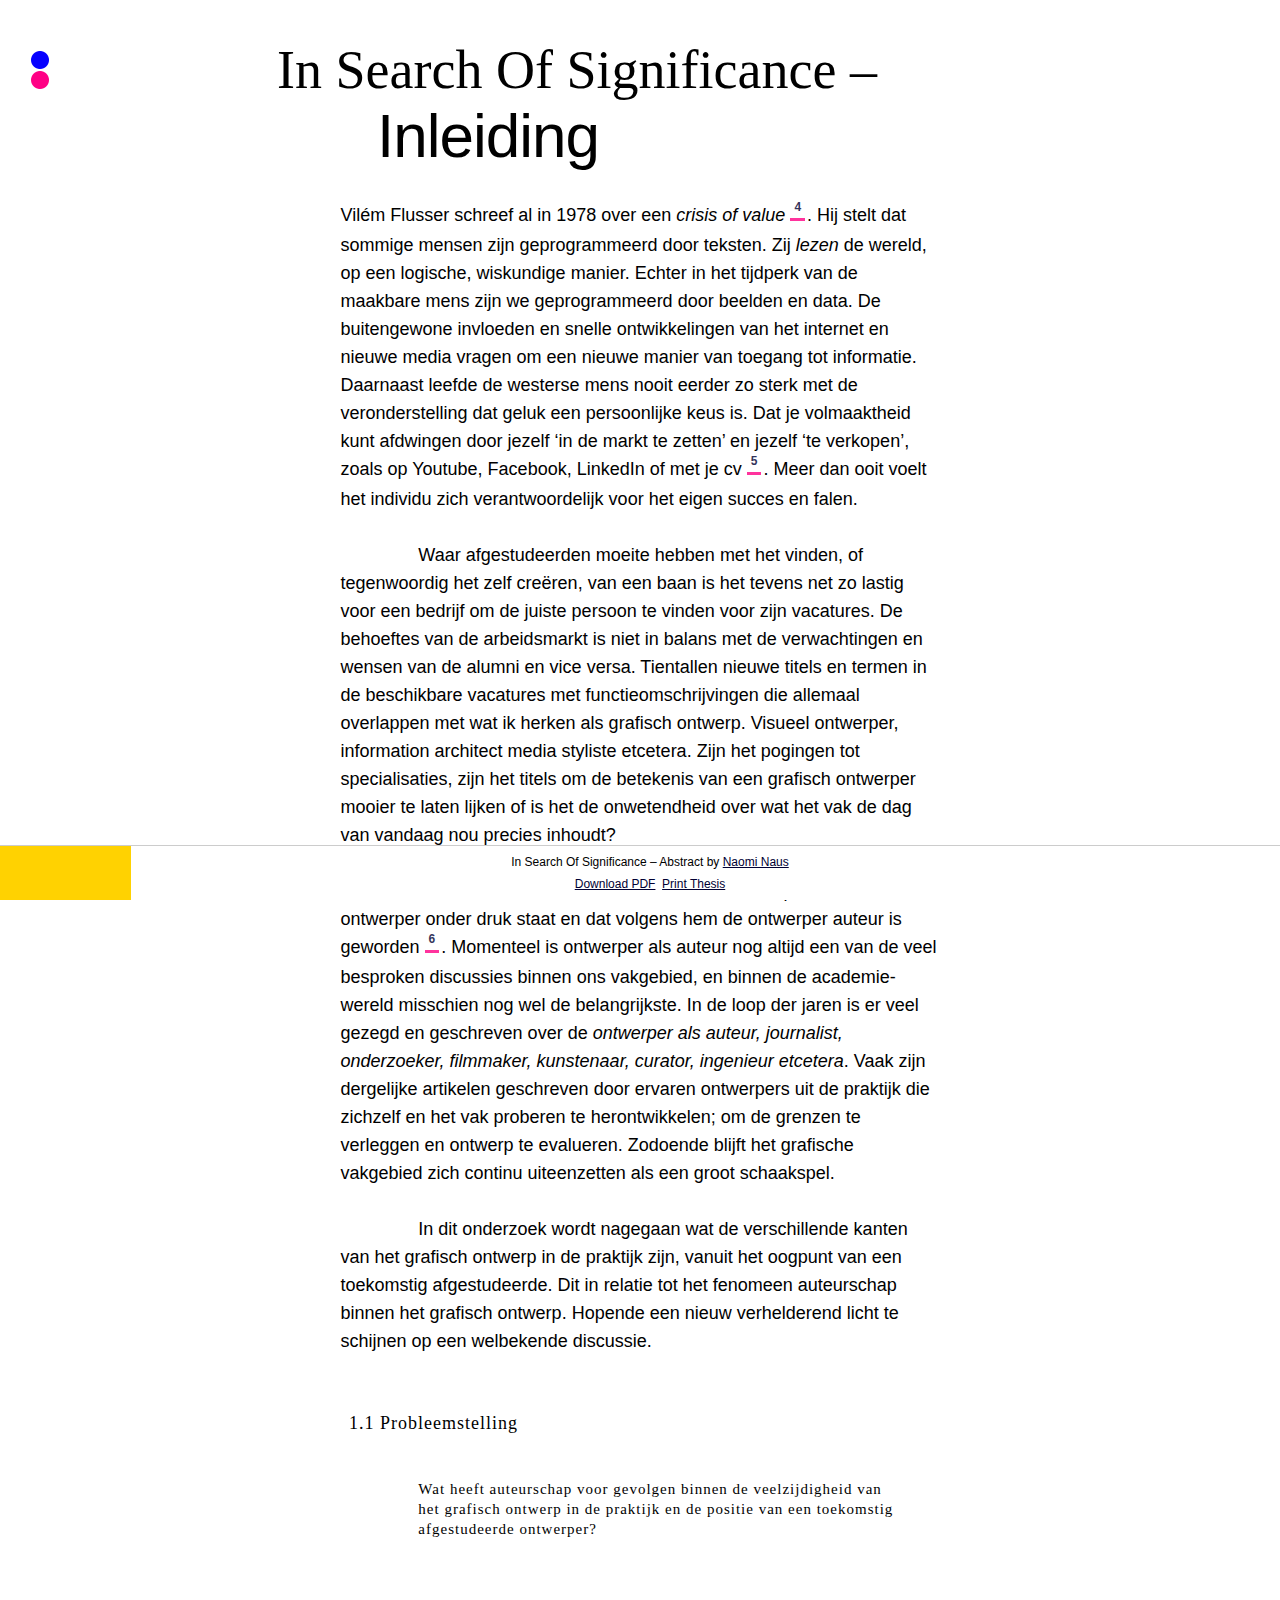
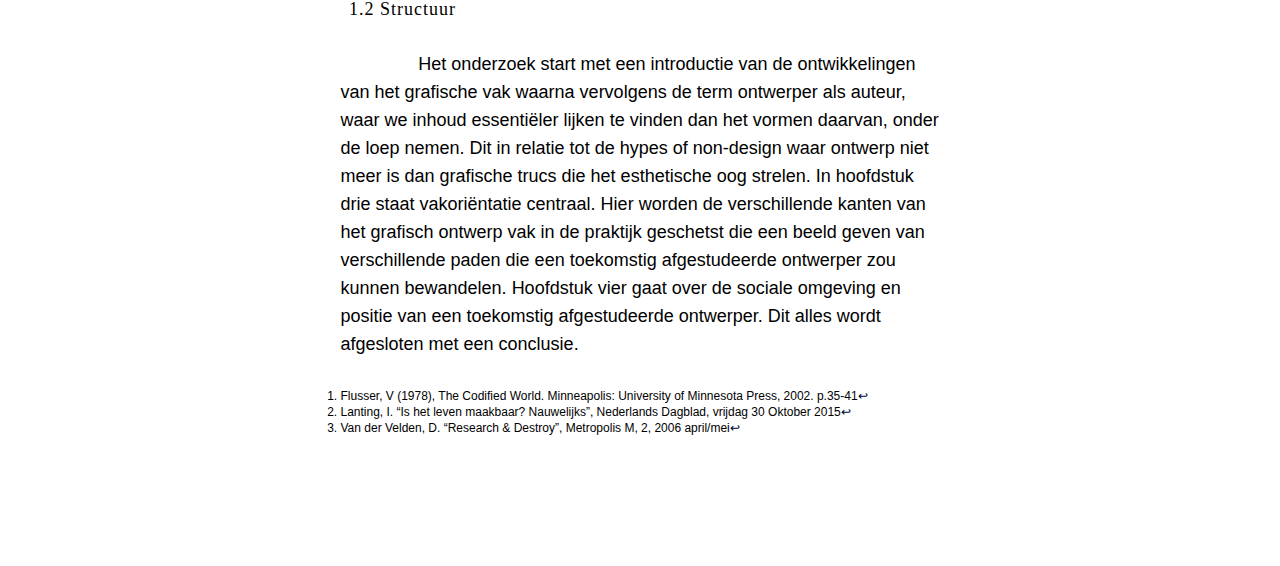
==== Inleiding.html @ 18a2b6de "Update 6" ====
<!DOCTYPE html>
<html>
<head>
  <meta charset="utf-8" /><!-- You need this so the browser can understand ‘typographic quotes’ and accented characters éëê etc.-->
  <meta name="viewport" content="width=device-width,initial-scale=1.0"><!-- Stops mobile browsers from ‘zooming out’: this allows you to create specific layout for mobile -->

  <title>In Search Of Significance | Thesis by Naomi Naus</title>
  <!-- A short description of the page: -->
  <meta name="description" content="As Michael Rock states in “Fuck Content” we seem to accept the fact that developing content is more essential than shaping it, that good content is the measure of good design. Instead we should focus on mastering the devices of the telling, so that meaning of our work is not necessarily in the story but in the storytelling. This only creates a more extensive rift between the commercial and artistic design world." />
  <!-- This is the title used by Facebook/Twitter: they recommend to leave out the site name -->
  <meta property="og:title" content="Thesis by Naomi Naus">
  <meta property="og:type" content="website">
  <meta property="og:url" content="https://kabk.github.io/govt-theses-16-naomi-naus-/#">
   <!-- This is the the preview image used by Facebook/Twitter.
             Facebook currently prefers a 1200x630 image
             Import: this has to be an absolute url including the domain name -->
  <meta property="og:image" content="http://kabk.github.io/govt-theses-16-naomi-naus-/images/thesisicon.png">
  <meta property="og:description" content="This is the online thesis of Naomi Naus. Part of the graduation of 2016 at the Royal Acadamy of Art in The Hague.">

  <link rel="icon" href="https://kabk.github.io/govt-theses-16-naomi-naus-/images/favicon.png">
  <link rel="stylesheet" href="main.css" />  
  <script src="app.min.js"></script>

 <!-- This metadata encodes the author of the page. It is currently not used by Facebook, Twitter, but the script generating our index does use it. -->
  <meta property="dc:creator" content="Naus, Naomi"/>
 <!-- When you first published the page, and when it was last modified -->
<meta property="dc:created" content="2016-01-06T00:00:00Z" />
 <meta property="dc:modified" content="2016-01-06T20:11:00Z" />
</head>
<body id="main-content">

<div class="menu">
  <input type="checkbox" class="nav-check" id="nav-check">
    <label class="nav-label" for="nav-check">
      <img class= "nav-open" src="https://kabk.github.io/govt-theses-16-naomi-naus-/images/hamburger.png" alt="Open Navigation">
      <img class= "nav-close" src="https://kabk.github.io/govt-theses-16-naomi-naus-/images/hamburger_close.png" alti="Closed Navigation"></label>
      <ul class="nav">
        <a href="#menu0" >Abstract</a><br><br>
        <a href="#menu1" >Inleiding</a><br><br>
        <a href="#menu2" >Vak Ontwikkeling</a><br><br>
        <a href="#menu3" name="m3">- Ontwerper als auteur</a><br><br>
        <a href="#menu4" name="m4">- Content over form</a><br><br><br>
        <a href="#menu2" >Vak Orientatie</a><br><br>
        <a href="#menu3" name="m3">- Ontwerper als auteur</a><br><br>
        <a href="#menu4" name="m4">- Content over form</a><br><br><br>
      </ul>
  </input>
</div>

<div id="load"></div>

 <div class="article-wrapper"> 

    <section class="article-heading">
      <h1 class="article-author">In Search Of Significance –</h1>
      <h2 class="article-title">Inleiding</h2>
    </section>


<section class="article-body" role="main">

<p>Vilém Flusser schreef al in 1978 over een <i>crisis of value</i><sup id="fnref1:4"><a href="#fn:1" class="footnote-ref">4</a></sup>. Hij stelt dat sommige mensen zijn geprogrammeerd door teksten. Zij <i>lezen</i> de wereld, op een logische, wiskundige manier. Echter in het tijdperk van de maakbare mens zijn we geprogrammeerd door beelden en data. De buitengewone invloeden en snelle ontwikkelingen van het internet en nieuwe media vragen om een nieuwe manier van toegang tot informatie. Daarnaast leefde de westerse mens nooit eerder zo sterk met de veronderstelling dat geluk een persoonlijke keus is. Dat je volmaaktheid kunt afdwingen door jezelf ‘in de markt te zetten’ en jezelf ‘te verkopen’, zoals op Youtube, Facebook, LinkedIn of met je cv<sup id="fnref1:5"><a href="#fn:1" class="footnote-ref">5</a></sup>. Meer dan ooit voelt het individu zich verantwoordelijk voor het eigen succes en falen.
</p>
<br>
<p>Waar afgestudeerden moeite hebben met het vinden, of tegenwoordig het zelf creëren, van een baan is het tevens net zo lastig voor een bedrijf om de juiste persoon te vinden voor zijn vacatures. De behoeftes van de arbeidsmarkt is niet in balans met de verwachtingen en wensen van de alumni en vice versa. Tientallen nieuwe titels en termen in de beschikbare vacatures met functieomschrijvingen die allemaal overlappen met wat ik herken als grafisch ontwerp. Visueel ontwerper, information architect media styliste etcetera. Zijn het pogingen tot specialisaties, zijn het titels om de betekenis van een grafisch ontwerper mooier te laten lijken of is het de onwetendheid over wat het vak de dag van vandaag nou precies inhoudt?
</p>
<br>
<p>In 2006 schreef Daniël van der Velden dat de positie van de ontwerper onder druk staat en dat volgens hem de ontwerper auteur is geworden<sup id="fnref1:6"><a href="#fn:2" class="footnote-ref">6</a></sup>. Momenteel is ontwerper als auteur nog altijd een van de veel besproken discussies binnen ons vakgebied, en binnen de academie-wereld misschien nog wel de belangrijkste. In de loop der jaren is er veel gezegd en geschreven over de <i>ontwerper als auteur, journalist, onderzoeker, filmmaker, kunstenaar, curator, ingenieur etcetera</i>. Vaak zijn dergelijke artikelen geschreven door ervaren ontwerpers uit de praktijk die zichzelf en het vak proberen te herontwikkelen; om de grenzen te verleggen en ontwerp te evalueren. Zodoende blijft het grafische vakgebied zich continu uiteenzetten als een groot schaakspel.
</p>
<br>
<p> In dit onderzoek wordt nagegaan wat de verschillende kanten van het grafisch ontwerp in de praktijk zijn, vanuit het oogpunt van een toekomstig afgestudeerde. Dit in relatie tot het fenomeen auteurschap binnen het grafisch ontwerp. Hopende een nieuw verhelderend licht te schijnen op een welbekende discussie. 
</p>
<br>
<section class="article-subtitle">1.1 Probleemstelling
</ul></section>
<blockquote>
<p>Wat heeft auteurschap voor gevolgen binnen de veelzijdigheid van het grafisch ontwerp in de praktijk en de positie van een toekomstig afgestudeerde ontwerper?</p>
</blockquote>

<section class="article-subtitle">1.2 Structuur
</ul></section>
<p> Het onderzoek start met een introductie van de ontwikkelingen van het grafische vak waarna vervolgens de term ontwerper als auteur, waar we inhoud essentiëler lijken te vinden dan het vormen daarvan, onder de loep nemen. Dit in relatie tot de hypes of non-design waar ontwerp niet meer is dan grafische trucs die het esthetische oog strelen. In hoofdstuk drie staat vakoriëntatie centraal. Hier worden de verschillende kanten van het grafisch ontwerp vak in de praktijk geschetst die een beeld geven van verschillende paden die een toekomstig afgestudeerde ontwerper zou kunnen bewandelen. Hoofdstuk vier gaat over de sociale omgeving en positie van een toekomstig afgestudeerde ontwerper. Dit alles wordt afgesloten met een conclusie.
</p>

<div class="footnotes">
<hr />
<ol>
<li id="fn:4">
<p>Flusser, V (1978), The Codified World. Minneapolis: University of Minnesota Press, 2002. p.35-41<a href="#fnref1:4" rev="footnote" class="footnote-backref">&#8617;</a></p>
</li>
<li id="fn:5">
<p>Lanting, I. “Is het leven maakbaar? Nauwelijks”, Nederlands Dagblad, vrijdag 30 Oktober 2015<a href="#fnref1:5" rev="footnote" class="footnote-backref">&#8617;</a></p>
</li>
<li id="fn:6">
<p> Van der Velden, D. “Research &amp; Destroy”, Metropolis M, 2, 2006 april/mei<a href="#fnref1:6" rev="footnote" class="footnote-backref">&#8617;</a></p>
</li>

</li>
</ol>
</div>      
    </section>
    </div>

    
  </section>
    <div class="article-summary">
    <progress value="128" max="7656"></progress>
      <div class="reading">In Search Of Significance – Abstract by <a href="http://www.naominaus.nl/">Naomi Naus</a></div> 
      <div class="article-share"><a href="">Download PDF</a>&nbsp;&nbsp;<a href="">Print Thesis</a></p></div>
    </div>
  </div>

  <div class="article-footnote-side">
  </div>


<script type="text/javascript">
  $(function() {
    FastClick.attach(document.body);
  });
  $(window).load(function(){
    $('#load').hide();
    $('.article-wrapper').addClass('wrapper-loaded');
    $('.index-wrapper').addClass('index-wrappper-loaded');
        $('.toggle').click(function(){
        $('.menu').toggleClass('menu-loaded');
        $('.toggle').toggleClass('toggle-loaded');

        if ($('.toggle').hasClass('toggle-loaded')) {
          $(this).html('<img src="../../assets/images/x.svg">');
        } else {
          $(this).html('<img src="../../assets/images/toggle.svg">');
        }


    });

    $('.footnote-ref').mouseenter(function(){

      var $footnoteNumber = $(this).html();
      var $footnote = $('#fn\\:'+ $footnoteNumber).html();

      if ($footnote.length > 800) {

        $footnote = $footnote.substring(0,800);
        $footnote = $footnote.substr(0, Math.min($footnote.length, $footnote.lastIndexOf(" "))) + ' <a href="#fn:' + $footnoteNumber + '">[...]</a>'; 

      }

      $('.article-footnote-side').html('<div class="footnote-number">'+ $footnoteNumber + '</div>' + $footnote).fadeIn('slow');
      $('.article-footnote-side').css('opacity', 1);
    });

    $(document.links).filter(function() {
    return this.hostname != window.location.hostname;
    }).attr('target', '_blank');

  });

  var didScroll;
  $(window).scroll(function(){
    $('.article-footnote-side').css('opacity', 0);
    didScroll = true;
    var scroll = $(window).scrollTop();

    if (scroll > 100) {
        $(".article-summary").addClass("article-loaded");

    }
    if (scroll < 100) {
        $(".article-summary").removeClass("article-loaded");

    }
  });

$(document).on('ready', function() {  
  var winHeight = $(window).height(), 
      docHeight = $(document).height(),
      progressBar = $('progress'),
      max, value;

  /* Set the max scrollable area */
  max = docHeight - winHeight;
  progressBar.attr('max', max);

  $(document).on('scroll', function(){
     value = $(window).scrollTop();
     progressBar.attr('value', value);
  });
});

  


</script>
</body>
</html>
---- main.css ----
html, body, div, span, applet, object, iframe, h1, h2, h3, h4, h5, h6, p, blockquote, pre, a, abbr, acronym, address, big, cite, code, del, dfn, em, img, ins, kbd, q, s, samp, small, strike, strong, sub, sup, tt, var, dl, dt, dd, ol, ul, li, fieldset, form, label, legend, table, caption, tbody, tfoot, thead, tr, th, td {
    margin: 0;
    padding: 0;
    border: 0;
    outline: 0;
    font-weight: inherit;
    font-style: inherit;
    font-family: inherit;
    font-size: 100%;
    vertical-align: baseline;
}
body {
    -webkit-box-sizing: border-box;
    -moz-box-sizing: border-box;
    box-sizing: border-box;
    font-family: 'Maria Pro',Helvetica,Arial,sans-serif;
    -webkit-transition: opacity 0.2s;
    -moz-transition: opacity 0.2s;
    -o-transition: opacity 0.2s;
    -ms-transition: opacity 0.2s;
    transition: opacity 0.2s;
    background: #f6f6f6;
    color: #003;
    display: -webkit-box;
    display: -moz-box;
    display: -webkit-flex;
    display: -ms-flexbox;
    display: box;
    display: flex;
    min-height: 100vh;
    -webkit-box-orient: vertical;
    -moz-box-orient: vertical;
    -o-box-orient: vertical;
    -webkit-flex-direction: column;
    -ms-flex-direction: column;
    flex-direction: column;
    -webkit-box-sizing: border-box;
    -moz-box-sizing: border-box;
    box-sizing: border-box;
    margin: 0;
    -webkit-transition: background 0.2s ease;
    -moz-transition: background 0.2s ease;
    -o-transition: background 0.2s ease;
    -ms-transition: background 0.2s ease;
    transition: background 0.2s ease;
}

body {
    line-height: 1;
    color: #000;
    background: #fff;
}

html a {
    color: #003;
    text-decoration: none;
}

.article-summary a {
    text-decoration: underline;
}

article, aside, footer, header, hgroup, main, nav, section {
    display: block;
}

ol{
    list-style: none;

}

ul {
  list-style: none;
  padding-left: 20px;
  text-indent: 1%;
  font: 14px "Times New Roman",serif, bold;
  text-transform: uppercase; 
}


progress {
    width: 100%;
    height: 100%;
    position: absolute;
    top: 0;
    left: 0%;
    z-index: -20;
    -webkit-appearance: none;
    -moz-appearance: none;
    appearance: none;
    border: none;
    background-color: transparent;
    color: #ffd201;
}

progress::-webkit-progress-bar{background-color:transparent}
progress::-webkit-progress-value{background-color:#ffd201}
progress::-moz-progress-bar{background-color:transparent}
}



.article-mast a {
    text-decoration: none;
}

.article-wrapper.wrapper-loaded {
    opacity: 1 !important;
    -ms-filter: none;
    filter: none;
}

.article-wrapper {
    display: block;
    left: 50%;
    width: 90%;
    -webkit-box-flex: 1;
    -moz-box-flex: 1;
    -o-box-flex: 1;
    box-flex: 1;
    -webkit-flex: 1;
    -ms-flex: 1;
    flex: 1;
    margin: 0 auto;
    font-size: 18px;
    padding: 30px;
    opacity: 0;
    -ms-filter: "progid:DXImageTransform.Microsoft.Alpha(Opacity=0)";
    filter: alpha(opacity=0);
    -webkit-transition: 0.5s ease;
    -moz-transition: 0.5s ease;
    -o-transition: 0.5s ease;
    -ms-transition: 0.5s ease;
    transition: 0.5s ease;
    line-height: 25px;
}

.article-heading {
    position: relative;
    left: 3.5%;
    width: 70%;
    max-width: 1200px;
    padding: 10px;
    margin: 0 auto 20px auto;
}

.article-body {
    width: 52%;
    position: relative;
    font: 18px Helvetica,Arial,sans-serif;
    -webkit-font-smoothing: antialiased;
    line-height: 28px;
    margin: 0 auto 100px auto;
    text-indent: 13%;
}

.article-body sup {
    font-size: 12px;
    vertical-align: baseline;
    display: inline;
    position: relative;
    top: -.8em;
    margin-right: 2px;
    padding: 4px;
    opacity: .8;
    -ms-filter: "progid:DXImageTransform.Microsoft.Alpha(Opacity=80)";
    filter: alpha(opacity=80);
    -webkit-box-sizing: border-box;
    -moz-box-sizing: border-box;
    box-sizing: border-box;
    width: 20px;
    height: 5px;
    margin-left: 5px;
    font-weight: bold;
    border-bottom: 3px solid #ff0185;
}

.article-body p:first-of-type {
    text-indent: 0 !important;
}

.article-body blockquote {
    margin-left: 13%;
    margin-bottom: 30px;
    font: 15px "Times New Roman",serif;
    letter-spacing: 1px;
    line-height: 20px;
}

.article-author {
    font: 54px "Times New Roman",serif;
    margin: 0;
    line-height: 60px;
    text-indent: 0%;
    position: relative;
}

.article-title {
    display: inline-block;
    padding: 0;
    letter-spacing: -1px;
    text-indent: 45%;
    font: 62px Helvetica,Arial,sans-serif;
}

.article-subtitle {
    font: 18px "Times New Roman",serif;
    padding: 30px;
    letter-spacing: 1px;
    text-align: left;
    text-indent: -4%;
}

.article-body ol {
    list-style-type: decimal;
}

.article-body blockquote {
    margin-left: 13%;
    margin-bottom: 30px;
    font: 15px "Times New Roman",serif;
    letter-spacing: 1px;
    line-height: 20px;
}

.article-footnote-side .footnote-number {
    padding-left: 13%;
}

.article-footnote-side {
    position: fixed;
    width: 15%;
    top: 50%;
    -webkit-transform: translateY(-70%);
    -moz-transform: translateY(-70%);
    -o-transform: translateY(-70%);
    -ms-transform: translateY(-70%);
    transform: translateY(-70%);
    right: 8%;
    font: small Helvetica,Arial,sans-serif;
    opacity: 1;
    -ms-filter: none;
    filter: none;
    -webkit-transition: 0.2s ease;
    -moz-transition: 0.2s ease;
    -o-transition: 0.2s ease;
    -ms-transition: 0.2s ease;
    transition: 0.2s ease;
    line-height: 16px;
    -o-text-overflow: ellipsis;
    text-overflow: ellipsis;
    -webkit-hyphens: auto;
    -moz-hyphens: auto;
    -ms-hyphens: auto;
    hyphens: auto;
}

.footnotes {
    margin-top: 30px;
    line-height: 16px;
    text-decoration: none;
}

.footnotes ol {
    list-style-type: decimal;
    display: inline;
    font-size: 12px;
    vertical-align: top;
    margin: 0;
    padding: 0;
}

.footnotes hr {
    display: none;
}

a.footnote-ref {
}

.article-summary.article-loaded {
    -webkit-transform: translate3d(0,0,0);
    -moz-transform: translate3d(0,0,0);
    -o-transform: translate3d(0,0,0);
    -ms-transform: translate3d(0,0,0);
    transform: translate3d(0,0,0);
}
.article-summary {
    position: fixed;
    text-align: center;
    padding: 10px;
    width: 100%;
    font-size: 12px;
    opacity: 1;
    -ms-filter: none;
    filter: none;
    border-top: 1px solid #ccc;
    bottom: 0;
    background: #ffffff;
    z-index: 60;
}


.reading {
    margin-bottom: 10px;
}

.menu {
    font-family: 'Helvetica', sans-serif;
    position: fixed;
    top: 50px;
    left: 15px;
    text-align: left;
    width: 180px;
    font-size: 10px;
    line-height: 10pt;
    letter-spacing: 0.04em;
    padding-left: 15px;
}

.menu a:hover { 
    color: #0600ff;}

.menu a:active {
    color: #ff0185;
}

.nav{
    font-family: 'Helvetica', sans-serif;
    text-align: left;
    font-size: 10px;
    line-height: 10pt;
    letter-spacing: 0.04em;
    padding-left: 15px;
    display: none;
}

.nav-check{
    position: absolute;
    top: -10em;
}

.nav-check:checked ~ .nav {
    display: block;
}

.nav-label {
    cursor: pointer;
    width: 20px;
    display: inline-block;
}

.nav-open,
.nav-close {
    display: block;
    width: 100%;
}

.nav-close {
    display: block;
}

.nav-check:checked ~ .nav-label .nav-close {
    display: block;
}

.nav-check:checked ~ .nav-label .nav-open {
    display: none;
}



@media print {

    nav {
        display:;
    }

}

blockquote {
    display: block;
    -webkit-margin-before: 1em;
    -webkit-margin-after: 1em;
    -webkit-margin-start: 40px;
    -webkit-margin-end: 40px;
}
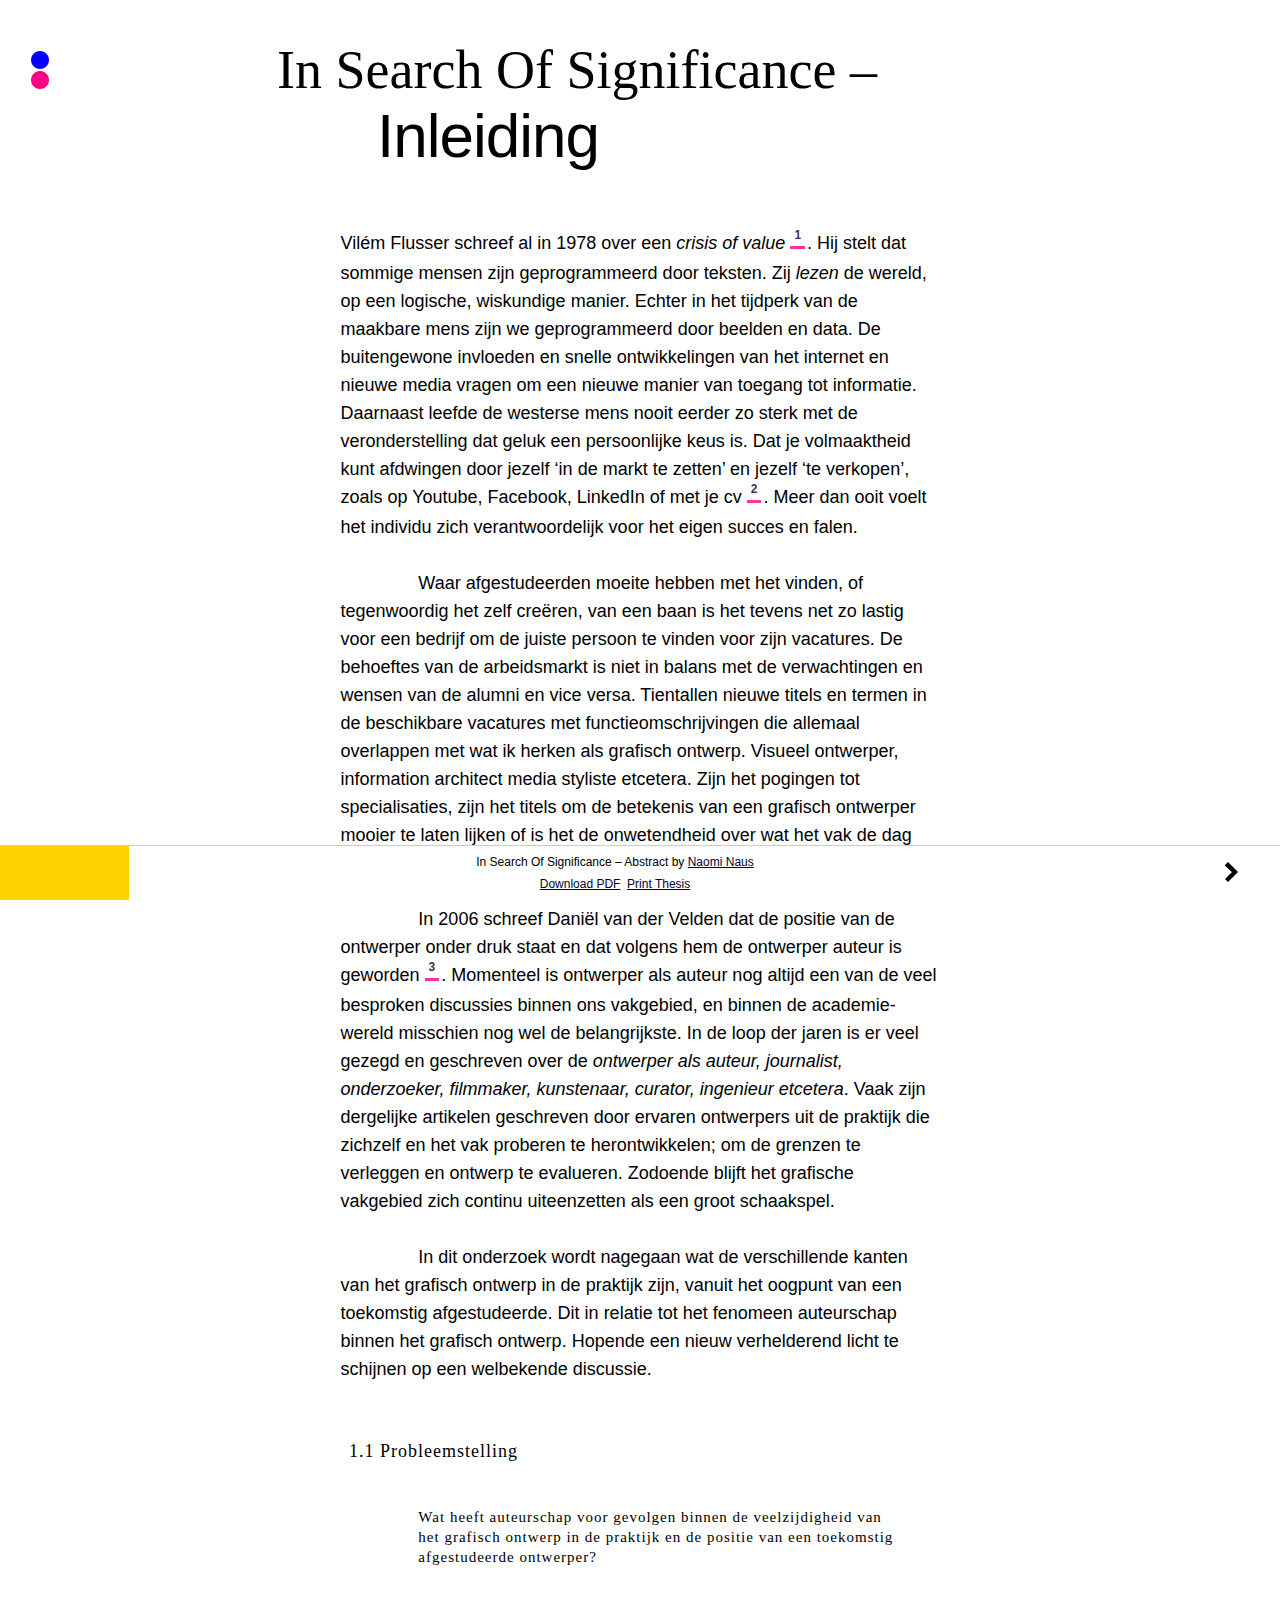
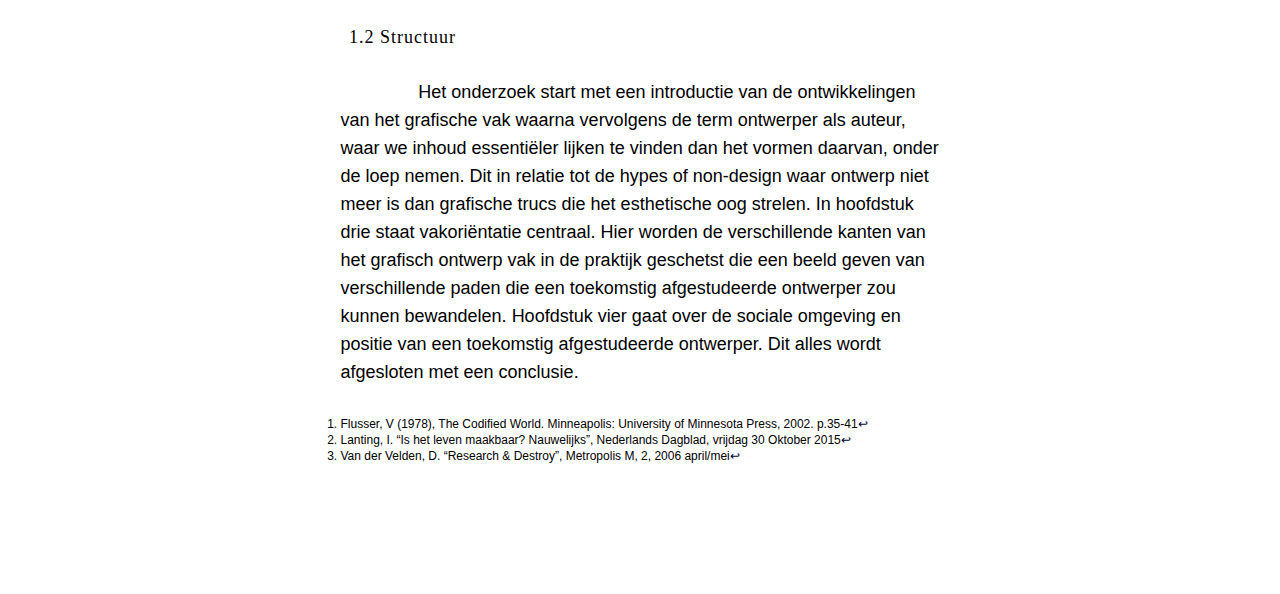
==== commit 663c527c: "Update zoveel" ====
--- a/Inleiding.html
+++ b/Inleiding.html
@@ -37,14 +37,17 @@
       <img class= "nav-open" src="https://kabk.github.io/govt-theses-16-naomi-naus-/images/hamburger.png" alt="Open Navigation">
       <img class= "nav-close" src="https://kabk.github.io/govt-theses-16-naomi-naus-/images/hamburger_close.png" alti="Closed Navigation"></label>
       <ul class="nav">
-        <a href="#menu0" >Abstract</a><br><br>
-        <a href="#menu1" >Inleiding</a><br><br>
-        <a href="#menu2" >Vak Ontwikkeling</a><br><br>
+        <a href="https://kabk.github.io/govt-theses-16-naomi-naus-/" >Abstract</a><br><br>
+        <a href="#https://kabk.github.io/govt-theses-16-naomi-naus-/Inleiding" >Inleiding</a><br><br>
+        <a href="https://kabk.github.io/govt-theses-16-naomi-naus-/vak-ontwikkeling.html" >Vak Ontwikkeling</a><br><br>
         <a href="#menu3" name="m3">- Ontwerper als auteur</a><br><br>
-        <a href="#menu4" name="m4">- Content over form</a><br><br><br>
-        <a href="#menu2" >Vak Orientatie</a><br><br>
+        <a href="#menu4" name="m4">- Content over form</a><br><br>
+        <a href="#" >Vak Orientatie</a><br><br>
         <a href="#menu3" name="m3">- Ontwerper als auteur</a><br><br>
-        <a href="#menu4" name="m4">- Content over form</a><br><br><br>
+        <a href="#menu4" name="m4">- Content over form</a><br><br>
+        <a href="#" >Positie</a><br><br>
+        <a href="#2" >Conclusie</a><br><br>
+        <a href="#" >Bronvermelding</a><br><br>
       </ul>
   </input>
 </div>
@@ -60,14 +63,14 @@
 
 
 <section class="article-body" role="main">
-
-<p>Vilém Flusser schreef al in 1978 over een <i>crisis of value</i><sup id="fnref1:4"><a href="#fn:1" class="footnote-ref">4</a></sup>. Hij stelt dat sommige mensen zijn geprogrammeerd door teksten. Zij <i>lezen</i> de wereld, op een logische, wiskundige manier. Echter in het tijdperk van de maakbare mens zijn we geprogrammeerd door beelden en data. De buitengewone invloeden en snelle ontwikkelingen van het internet en nieuwe media vragen om een nieuwe manier van toegang tot informatie. Daarnaast leefde de westerse mens nooit eerder zo sterk met de veronderstelling dat geluk een persoonlijke keus is. Dat je volmaaktheid kunt afdwingen door jezelf ‘in de markt te zetten’ en jezelf ‘te verkopen’, zoals op Youtube, Facebook, LinkedIn of met je cv<sup id="fnref1:5"><a href="#fn:1" class="footnote-ref">5</a></sup>. Meer dan ooit voelt het individu zich verantwoordelijk voor het eigen succes en falen.
+<br>
+<p>Vilém Flusser schreef al in 1978 over een <i>crisis of value</i><sup id="fnref1:1"><a href="#fn:1" class="footnote-ref">1</a></sup>. Hij stelt dat sommige mensen zijn geprogrammeerd door teksten. Zij <i>lezen</i> de wereld, op een logische, wiskundige manier. Echter in het tijdperk van de maakbare mens zijn we geprogrammeerd door beelden en data. De buitengewone invloeden en snelle ontwikkelingen van het internet en nieuwe media vragen om een nieuwe manier van toegang tot informatie. Daarnaast leefde de westerse mens nooit eerder zo sterk met de veronderstelling dat geluk een persoonlijke keus is. Dat je volmaaktheid kunt afdwingen door jezelf ‘in de markt te zetten’ en jezelf ‘te verkopen’, zoals op Youtube, Facebook, LinkedIn of met je cv<sup id="fnref1:2"><a href="#fn:2" class="footnote-ref">2</a></sup>. Meer dan ooit voelt het individu zich verantwoordelijk voor het eigen succes en falen.
 </p>
 <br>
 <p>Waar afgestudeerden moeite hebben met het vinden, of tegenwoordig het zelf creëren, van een baan is het tevens net zo lastig voor een bedrijf om de juiste persoon te vinden voor zijn vacatures. De behoeftes van de arbeidsmarkt is niet in balans met de verwachtingen en wensen van de alumni en vice versa. Tientallen nieuwe titels en termen in de beschikbare vacatures met functieomschrijvingen die allemaal overlappen met wat ik herken als grafisch ontwerp. Visueel ontwerper, information architect media styliste etcetera. Zijn het pogingen tot specialisaties, zijn het titels om de betekenis van een grafisch ontwerper mooier te laten lijken of is het de onwetendheid over wat het vak de dag van vandaag nou precies inhoudt?
 </p>
 <br>
-<p>In 2006 schreef Daniël van der Velden dat de positie van de ontwerper onder druk staat en dat volgens hem de ontwerper auteur is geworden<sup id="fnref1:6"><a href="#fn:2" class="footnote-ref">6</a></sup>. Momenteel is ontwerper als auteur nog altijd een van de veel besproken discussies binnen ons vakgebied, en binnen de academie-wereld misschien nog wel de belangrijkste. In de loop der jaren is er veel gezegd en geschreven over de <i>ontwerper als auteur, journalist, onderzoeker, filmmaker, kunstenaar, curator, ingenieur etcetera</i>. Vaak zijn dergelijke artikelen geschreven door ervaren ontwerpers uit de praktijk die zichzelf en het vak proberen te herontwikkelen; om de grenzen te verleggen en ontwerp te evalueren. Zodoende blijft het grafische vakgebied zich continu uiteenzetten als een groot schaakspel.
+<p>In 2006 schreef Daniël van der Velden dat de positie van de ontwerper onder druk staat en dat volgens hem de ontwerper auteur is geworden<sup id="fnref1:3"><a href="#fn:3" class="footnote-ref">3</a></sup>. Momenteel is ontwerper als auteur nog altijd een van de veel besproken discussies binnen ons vakgebied, en binnen de academie-wereld misschien nog wel de belangrijkste. In de loop der jaren is er veel gezegd en geschreven over de <i>ontwerper als auteur, journalist, onderzoeker, filmmaker, kunstenaar, curator, ingenieur etcetera</i>. Vaak zijn dergelijke artikelen geschreven door ervaren ontwerpers uit de praktijk die zichzelf en het vak proberen te herontwikkelen; om de grenzen te verleggen en ontwerp te evalueren. Zodoende blijft het grafische vakgebied zich continu uiteenzetten als een groot schaakspel.
 </p>
 <br>
 <p> In dit onderzoek wordt nagegaan wat de verschillende kanten van het grafisch ontwerp in de praktijk zijn, vanuit het oogpunt van een toekomstig afgestudeerde. Dit in relatie tot het fenomeen auteurschap binnen het grafisch ontwerp. Hopende een nieuw verhelderend licht te schijnen op een welbekende discussie. 
@@ -87,13 +90,13 @@
 <div class="footnotes">
 <hr />
 <ol>
-<li id="fn:4">
+<li id="fn:1">
 <p>Flusser, V (1978), The Codified World. Minneapolis: University of Minnesota Press, 2002. p.35-41<a href="#fnref1:4" rev="footnote" class="footnote-backref">&#8617;</a></p>
 </li>
-<li id="fn:5">
+<li id="fn:2">
 <p>Lanting, I. “Is het leven maakbaar? Nauwelijks”, Nederlands Dagblad, vrijdag 30 Oktober 2015<a href="#fnref1:5" rev="footnote" class="footnote-backref">&#8617;</a></p>
 </li>
-<li id="fn:6">
+<li id="fn:3">
 <p> Van der Velden, D. “Research &amp; Destroy”, Metropolis M, 2, 2006 april/mei<a href="#fnref1:6" rev="footnote" class="footnote-backref">&#8617;</a></p>
 </li>
 
@@ -105,16 +108,20 @@
 
     
   </section>
+
     <div class="article-summary">
-    <progress value="128" max="7656"></progress>
+      <progress value="128" max="7656"></progress>
+
+      <div class="arrow"><a href="https://kabk.github.io/govt-theses-16-naomi-naus-/vak-ontwikkeling.html" target="_blank"><img src="https://kabk.github.io/govt-theses-16-naomi-naus-/images/arrow.png"></a></div>
+
+
       <div class="reading">In Search Of Significance – Abstract by <a href="http://www.naominaus.nl/">Naomi Naus</a></div> 
-      <div class="article-share"><a href="">Download PDF</a>&nbsp;&nbsp;<a href="">Print Thesis</a></p></div>
+      <div class="article-share"><a href="https://kabk.github.io/govt-theses-16-naomi-naus-/images/InSearchOfSignificance_NaomiNaus.pdf" download="InSearchOfSignificance_NaomiNaus">Download PDF</a>&nbsp;&nbsp;<a onclick="javascript:window.print()">Print Thesis</a></p></div>
     </div>
   </div>
 
   <div class="article-footnote-side">
   </div>
-
 
 <script type="text/javascript">
   $(function() {
--- a/main.css
+++ b/main.css
@@ -1,4 +1,4 @@
-html, body, div, span, applet, object, iframe, h1, h2, h3, h4, h5, h6, p, blockquote, pre, a, abbr, acronym, address, big, cite, code, del, dfn, em, img, ins, kbd, q, s, samp, small, strike, strong, sub, sup, tt, var, dl, dt, dd, ol, ul, li, fieldset, form, label, legend, table, caption, tbody, tfoot, thead, tr, th, td {
+html, body, div, span, object, iframe, h1, h2, h3, h4, h5, h6, p, blockquote, pre, a, abbr, acronym, address, big, cite, code, del, dfn, em, ins, kbd, q, s, samp, small, strike, strong, sub, sup, tt, var, dl, dt, dd, ol, ul, li, fieldset, form, label, legend, table, caption, tbody, tfoot, thead, tr, th, td {
     margin: 0;
     padding: 0;
     border: 0;
@@ -54,6 +54,7 @@
 html a {
     color: #003;
     text-decoration: none;
+    cursor: pointer;
 }
 
 .article-summary a {
@@ -97,7 +98,6 @@
 progress::-webkit-progress-value{background-color:#ffd201}
 progress::-moz-progress-bar{background-color:transparent}
 }
-
 
 
 .article-mast a {
@@ -274,7 +274,7 @@
     display: none;
 }
 
-a.footnote-ref {
+a .footnote-ref {
 }
 
 .article-summary.article-loaded {
@@ -299,6 +299,14 @@
     z-index: 60;
 }
 
+.arrow {
+    position: relativ;
+    float: right;
+    margin-right: 50px;
+    margin-top: 6px;
+    width: 20px;
+    height: 20px;
+}
 
 .reading {
     margin-bottom: 10px;
@@ -367,14 +375,35 @@
     display: none;
 }
 
-
-
 @media print {
 
-    nav {
-        display:;
+    .article-heading{
+        width: 600px;
+        left: 0%;
     }
 
+    .article-body{
+        width: 550px;
+        font-size: 12pt;
+        line-height: 19pt;
+    }
+
+    .menu {
+        display: none;
+    }
+
+    .article-summary {
+        display: none;
+    }
+
+    img {
+    max-width: 615px;
+    }
+
+}
+
+@page {
+margin: 2cm;
 }
 
 blockquote {
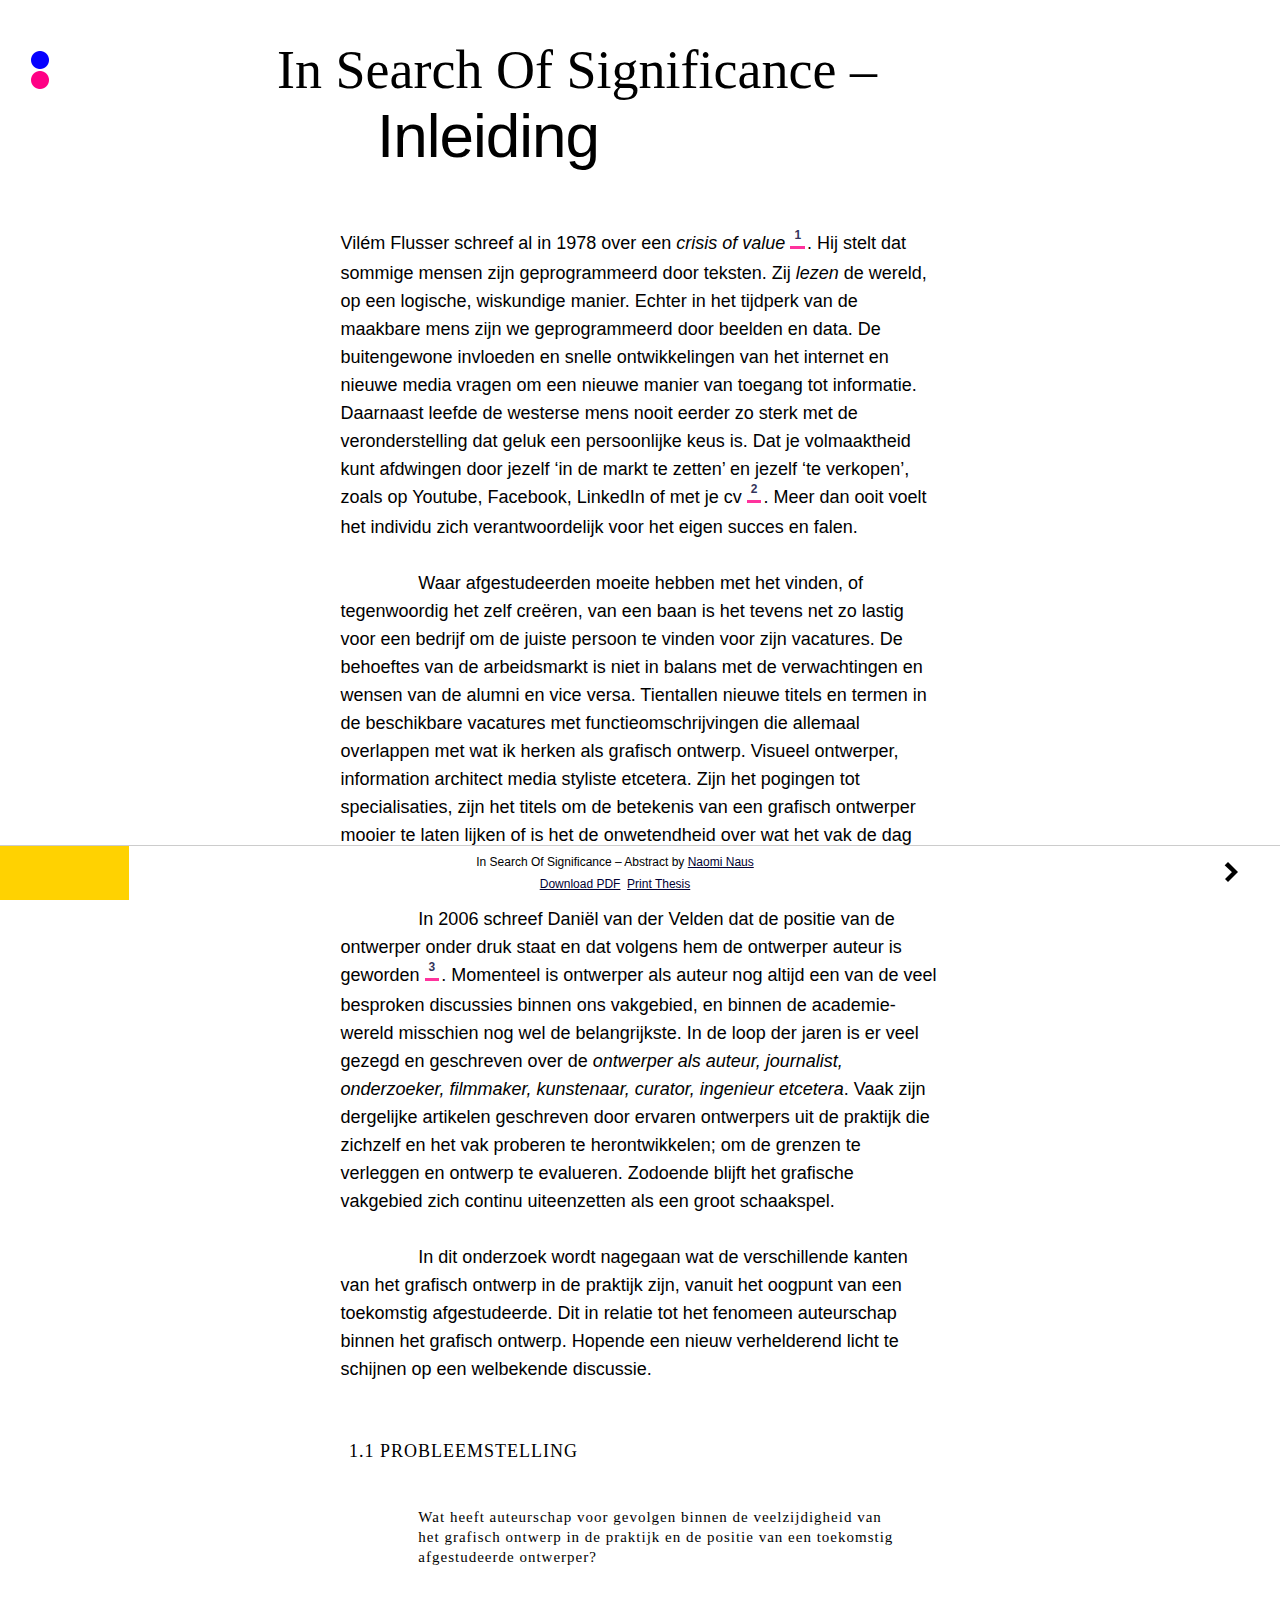
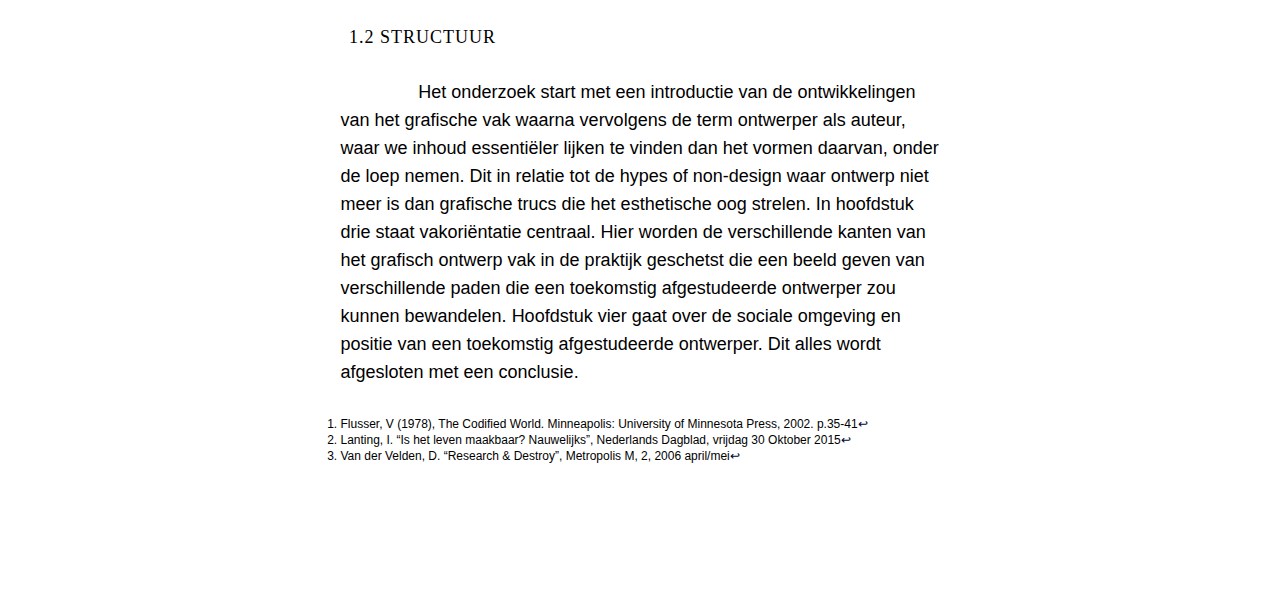
==== commit 26143c75: "LAST UPDATE FOR TODAY" ====
--- a/Inleiding.html
+++ b/Inleiding.html
@@ -40,14 +40,14 @@
         <a href="https://kabk.github.io/govt-theses-16-naomi-naus-/" >Abstract</a><br><br>
         <a href="#https://kabk.github.io/govt-theses-16-naomi-naus-/Inleiding" >Inleiding</a><br><br>
         <a href="https://kabk.github.io/govt-theses-16-naomi-naus-/vak-ontwikkeling.html" >Vak Ontwikkeling</a><br><br>
-        <a href="#menu3" name="m3">- Ontwerper als auteur</a><br><br>
-        <a href="#menu4" name="m4">- Content over form</a><br><br>
-        <a href="#" >Vak Orientatie</a><br><br>
-        <a href="#menu3" name="m3">- Ontwerper als auteur</a><br><br>
-        <a href="#menu4" name="m4">- Content over form</a><br><br>
+        <a href="#https://kabk.github.io/govt-theses-16-naomi-naus-/vak-ontwikkeling.html" name="m3">- Ontwerper als auteur</a><br><br>
+        <a href="#https://kabk.github.io/govt-theses-16-naomi-naus-/vak-ontwikkeling.html" name="m4">- Content over form</a><br><br>
+        <strike><a href="#" >Vak Orientatie</a><br><br>
+        <a href="#menu5" name="m5">- Client-based versus Eigen iniatief</a><br><br>
+        <a href="#menu6" name="m6">- Design as Tool</a><br><br>
         <a href="#" >Positie</a><br><br>
         <a href="#2" >Conclusie</a><br><br>
-        <a href="#" >Bronvermelding</a><br><br>
+        <a href="#" >Bronvermelding</a><br><br></strike>
       </ul>
   </input>
 </div>
--- a/main.css
+++ b/main.css
@@ -205,6 +205,7 @@
 
 .article-subtitle {
     font: 18px "Times New Roman",serif;
+    text-transform: uppercase;
     padding: 30px;
     letter-spacing: 1px;
     text-align: left;
@@ -382,6 +383,11 @@
         left: 0%;
     }
 
+    .article-title{
+        font-size: 40pt;
+        text-indent: 30%;
+    }
+
     .article-body{
         width: 550px;
         font-size: 12pt;
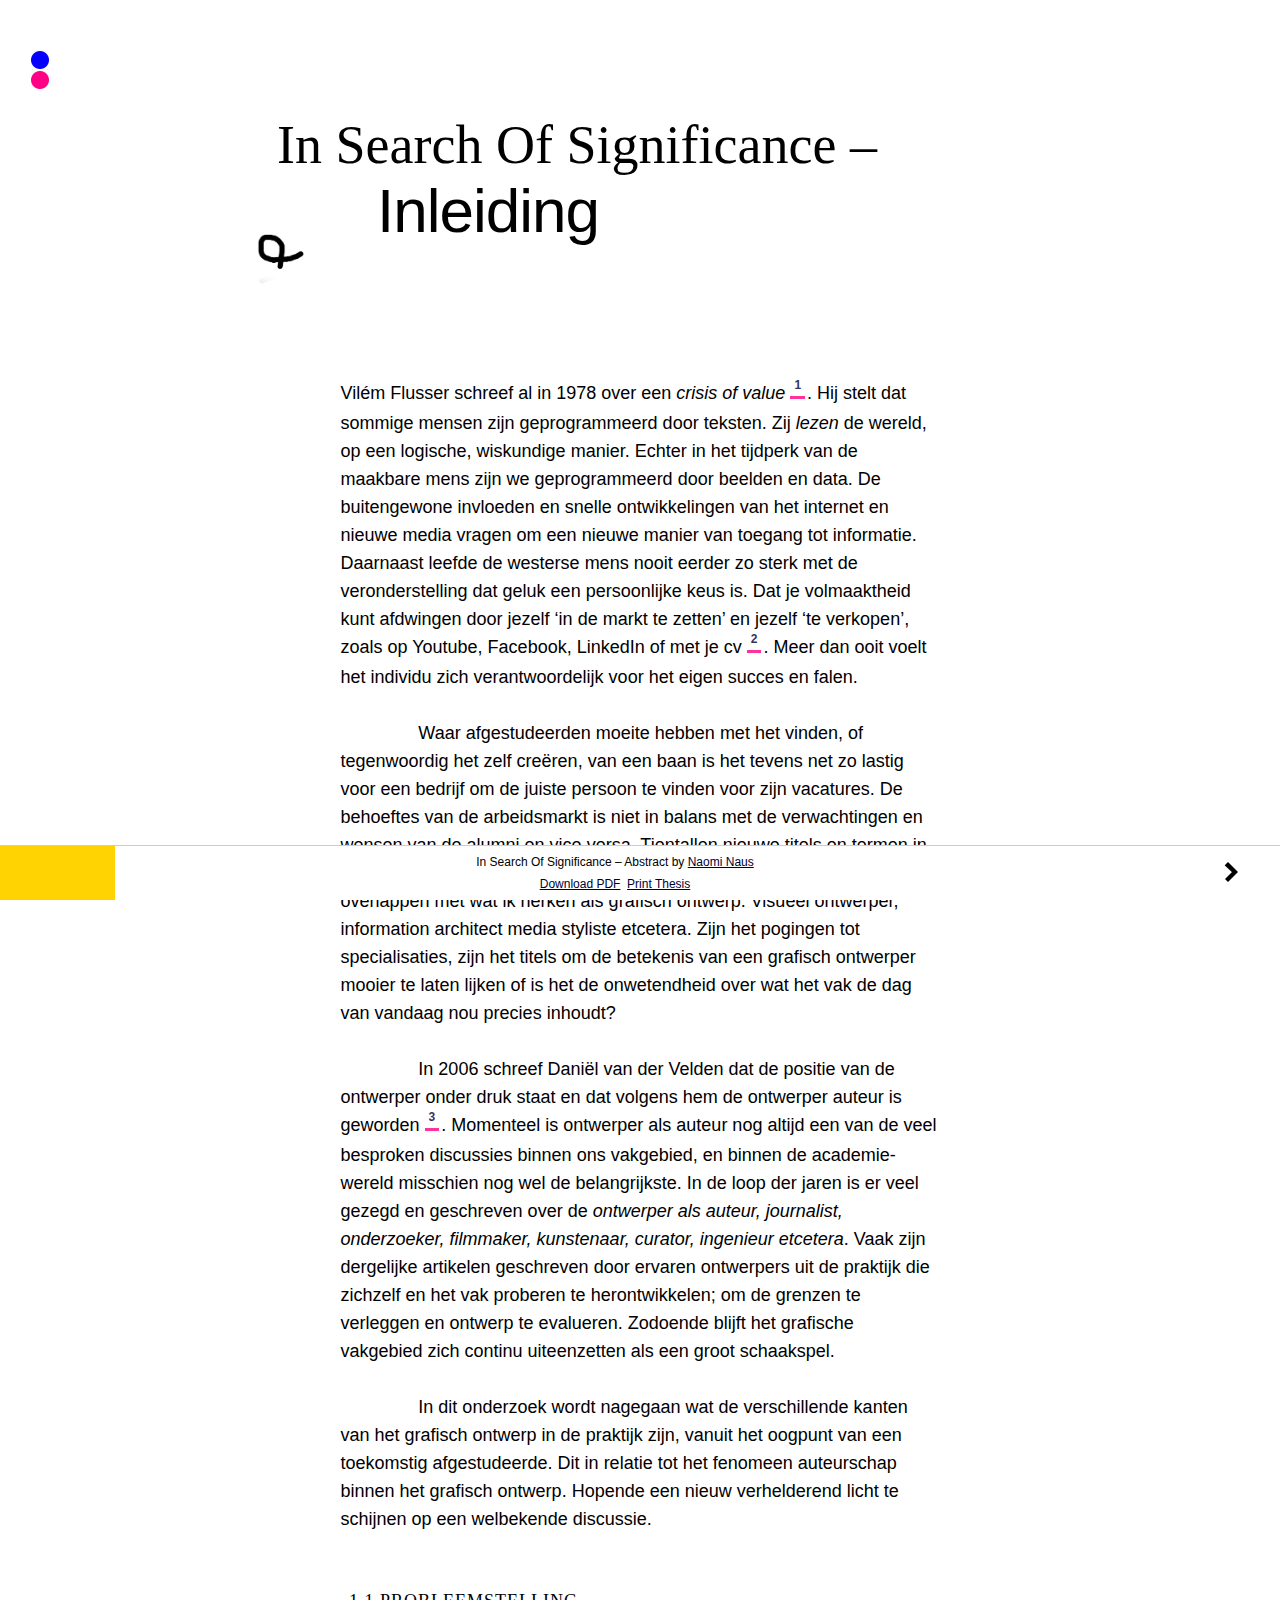
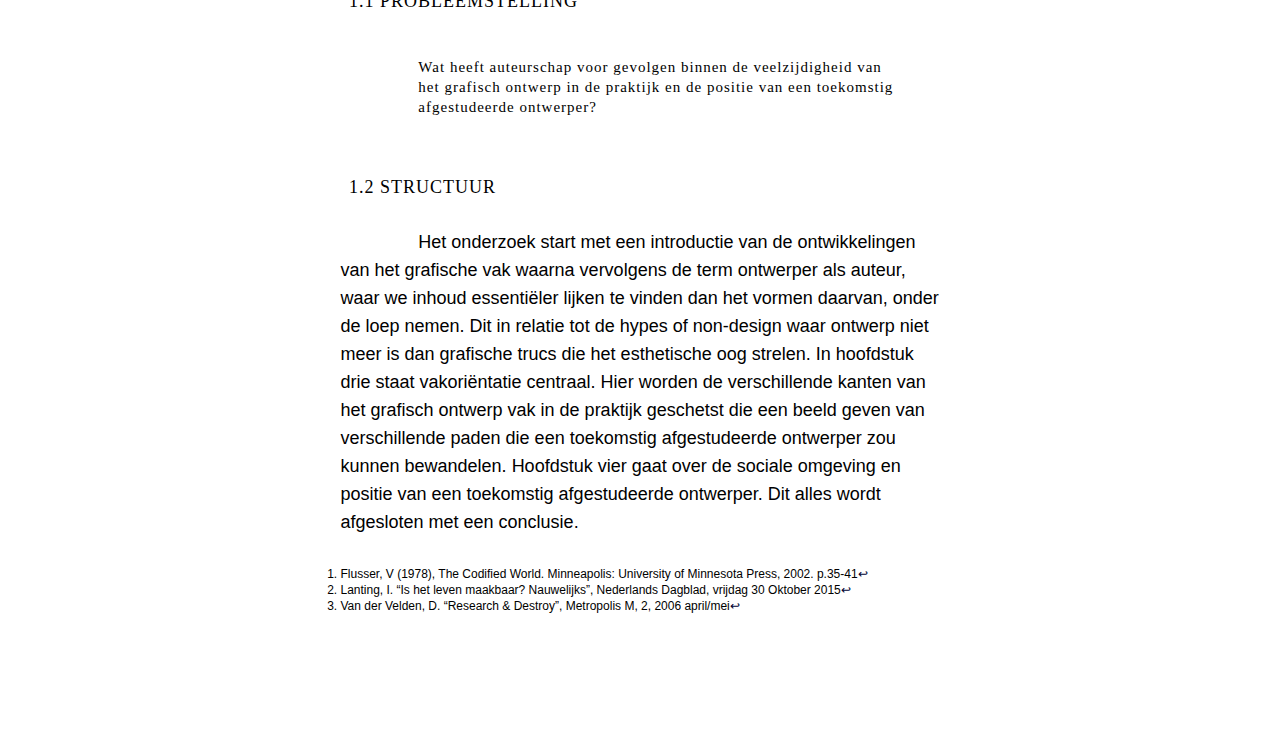
==== commit 1c6b340e: "____________" ====
--- a/Inleiding.html
+++ b/Inleiding.html
@@ -55,13 +55,16 @@
 <div id="load"></div>
 
  <div class="article-wrapper"> 
-
+  <br>
     <section class="article-heading">
+      <img class="gif" src="https://kabk.github.io/govt-theses-16-naomi-naus-/images/doodle.gif" alt="Infinity" >
+<br><br>
       <h1 class="article-author">In Search Of Significance –</h1>
       <h2 class="article-title">Inleiding</h2>
     </section>
-
-
+<br>
+<br>
+<br>
 <section class="article-body" role="main">
 <br>
 <p>Vilém Flusser schreef al in 1978 over een <i>crisis of value</i><sup id="fnref1:1"><a href="#fn:1" class="footnote-ref">1</a></sup>. Hij stelt dat sommige mensen zijn geprogrammeerd door teksten. Zij <i>lezen</i> de wereld, op een logische, wiskundige manier. Echter in het tijdperk van de maakbare mens zijn we geprogrammeerd door beelden en data. De buitengewone invloeden en snelle ontwikkelingen van het internet en nieuwe media vragen om een nieuwe manier van toegang tot informatie. Daarnaast leefde de westerse mens nooit eerder zo sterk met de veronderstelling dat geluk een persoonlijke keus is. Dat je volmaaktheid kunt afdwingen door jezelf ‘in de markt te zetten’ en jezelf ‘te verkopen’, zoals op Youtube, Facebook, LinkedIn of met je cv<sup id="fnref1:2"><a href="#fn:2" class="footnote-ref">2</a></sup>. Meer dan ooit voelt het individu zich verantwoordelijk voor het eigen succes en falen.
--- a/main.css
+++ b/main.css
@@ -376,6 +376,14 @@
     display: none;
 }
 
+.article-heading .gif{
+    position: absolute;
+    left: -100px;
+    top: 130px;
+    z-index: -1;
+    width: 250px;
+}
+
 @media print {
 
     .article-heading{
@@ -399,6 +407,10 @@
     }
 
     .article-summary {
+        display: none;
+    }
+
+    .article-footnote-side{
         display: none;
     }
 
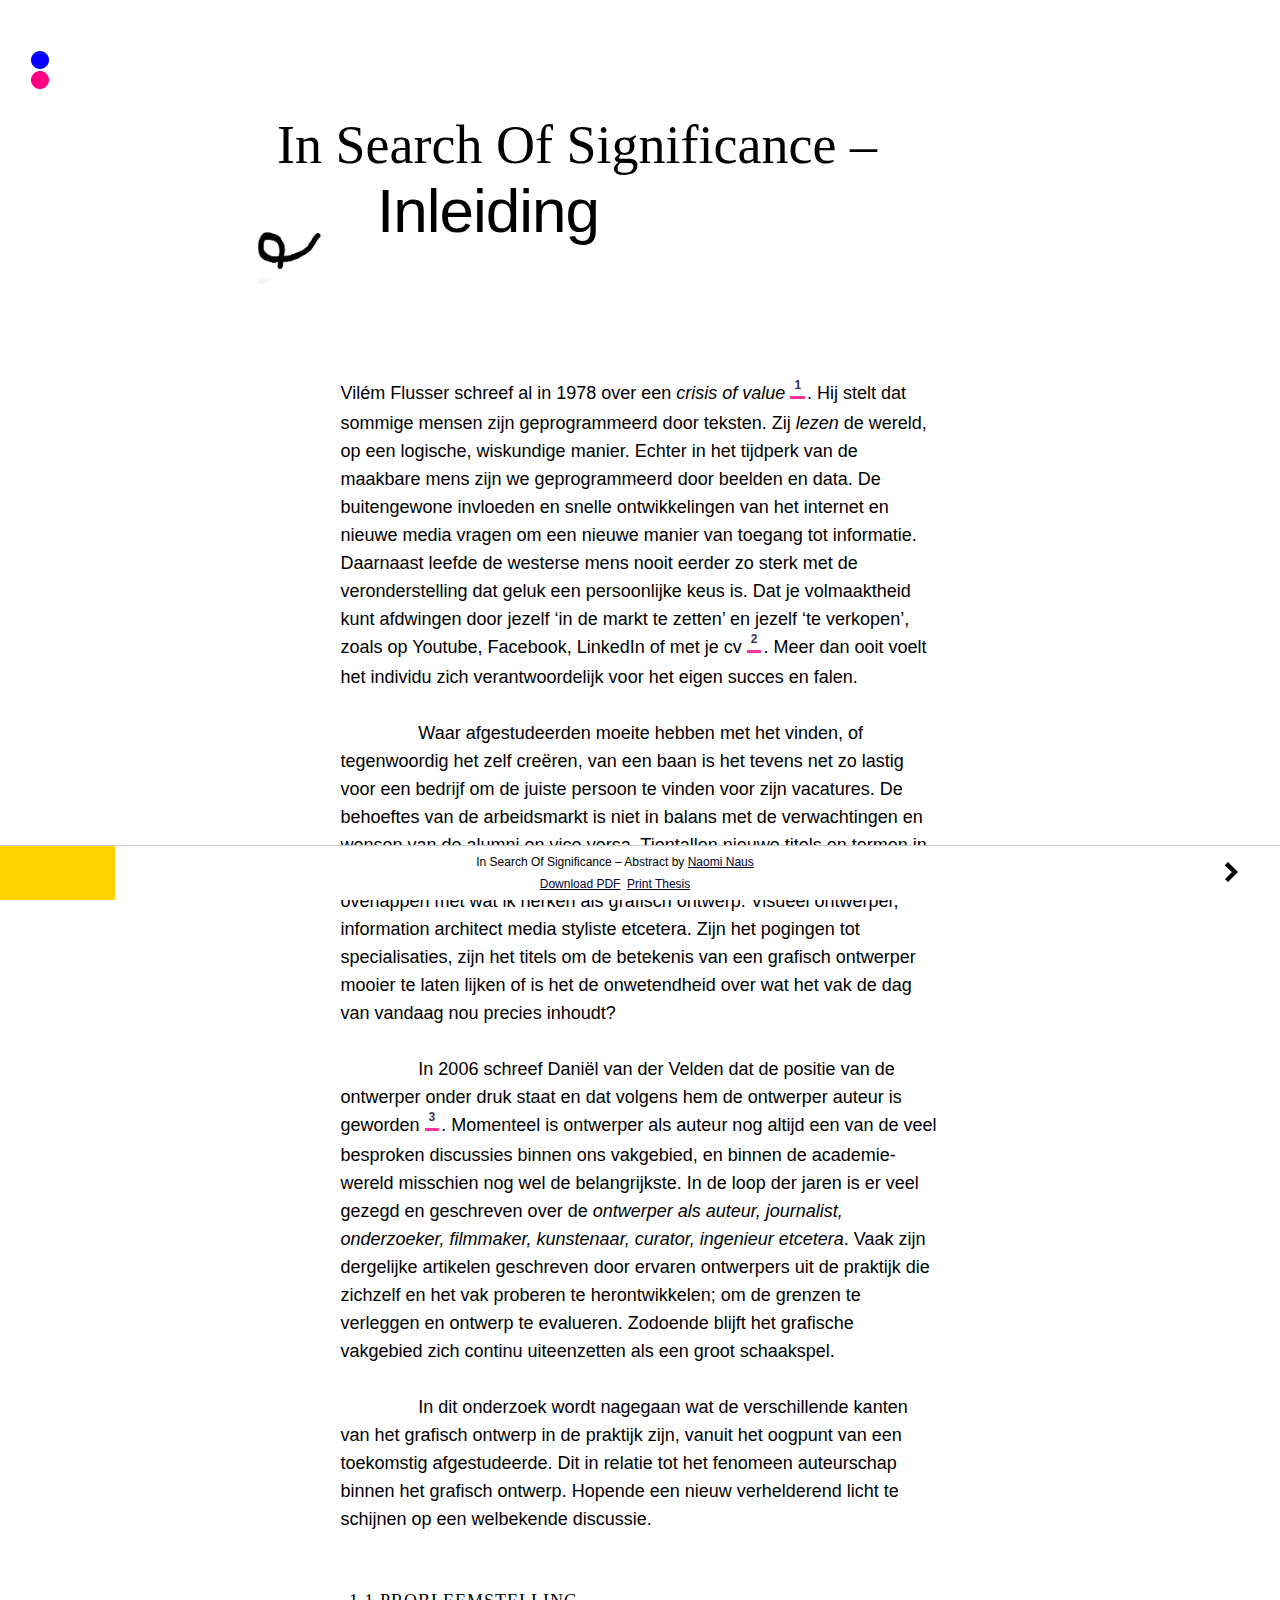
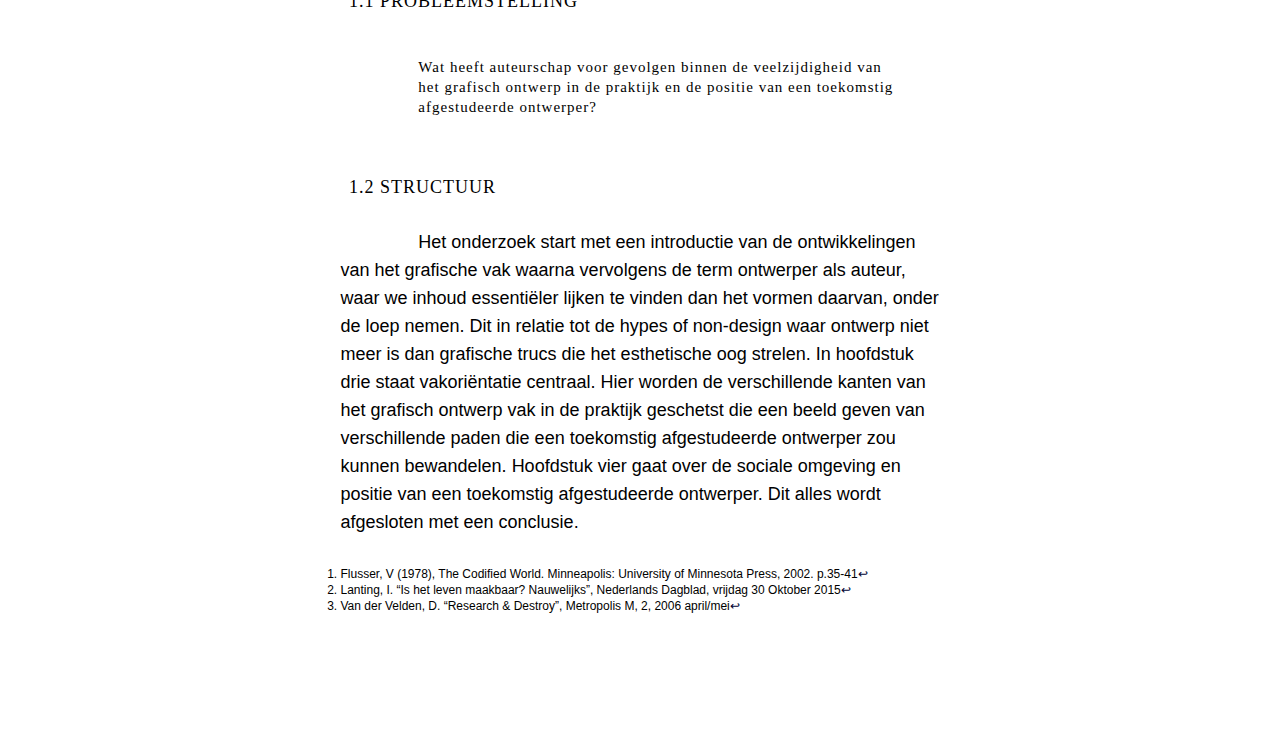
==== commit c5cfb399: "aaa" ====
--- a/Inleiding.html
+++ b/Inleiding.html
@@ -38,7 +38,7 @@
       <img class= "nav-close" src="https://kabk.github.io/govt-theses-16-naomi-naus-/images/hamburger_close.png" alti="Closed Navigation"></label>
       <ul class="nav">
         <a href="https://kabk.github.io/govt-theses-16-naomi-naus-/" >Abstract</a><br><br>
-        <a href="#https://kabk.github.io/govt-theses-16-naomi-naus-/Inleiding" >Inleiding</a><br><br>
+        <a href="#https://kabk.github.io/govt-theses-16-naomi-naus-/Inleiding.html" >Inleiding</a><br><br>
         <a href="https://kabk.github.io/govt-theses-16-naomi-naus-/vak-ontwikkeling.html" >Vak Ontwikkeling</a><br><br>
         <a href="#https://kabk.github.io/govt-theses-16-naomi-naus-/vak-ontwikkeling.html" name="m3">- Ontwerper als auteur</a><br><br>
         <a href="#https://kabk.github.io/govt-theses-16-naomi-naus-/vak-ontwikkeling.html" name="m4">- Content over form</a><br><br>
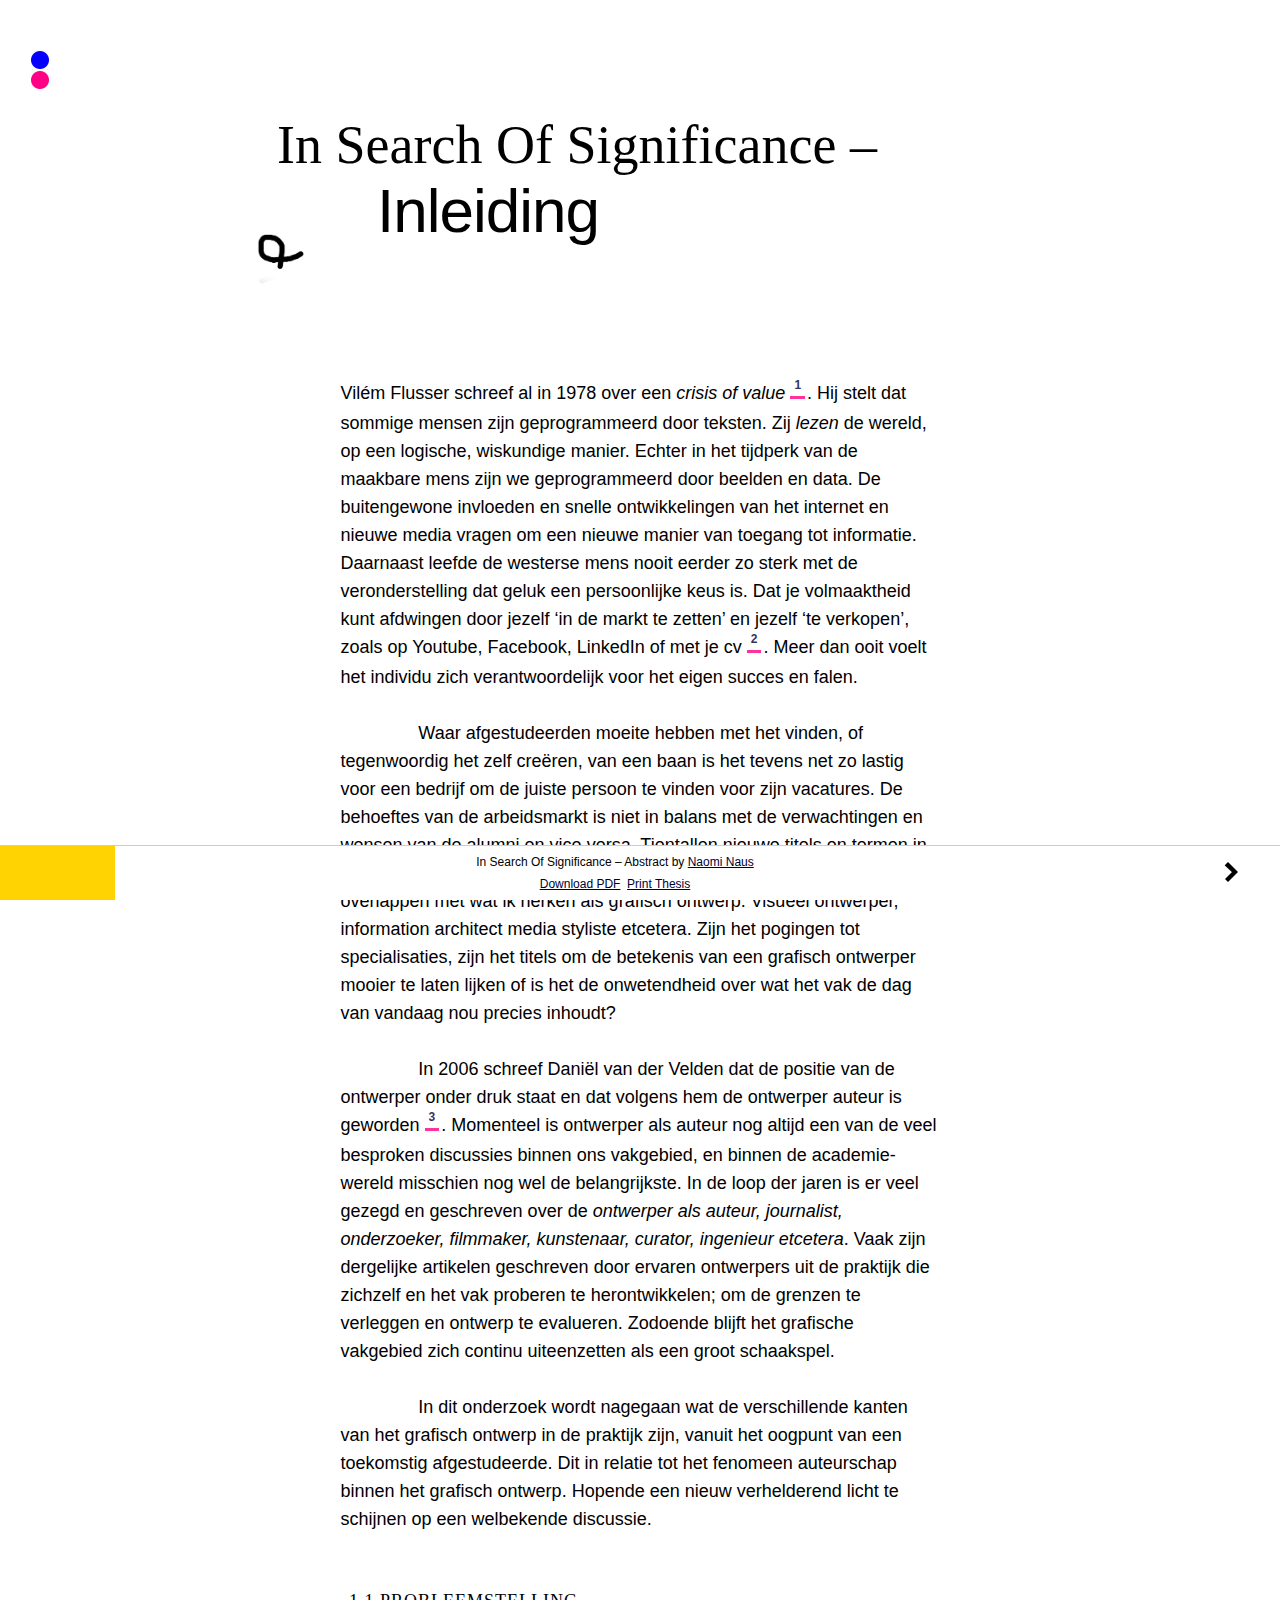
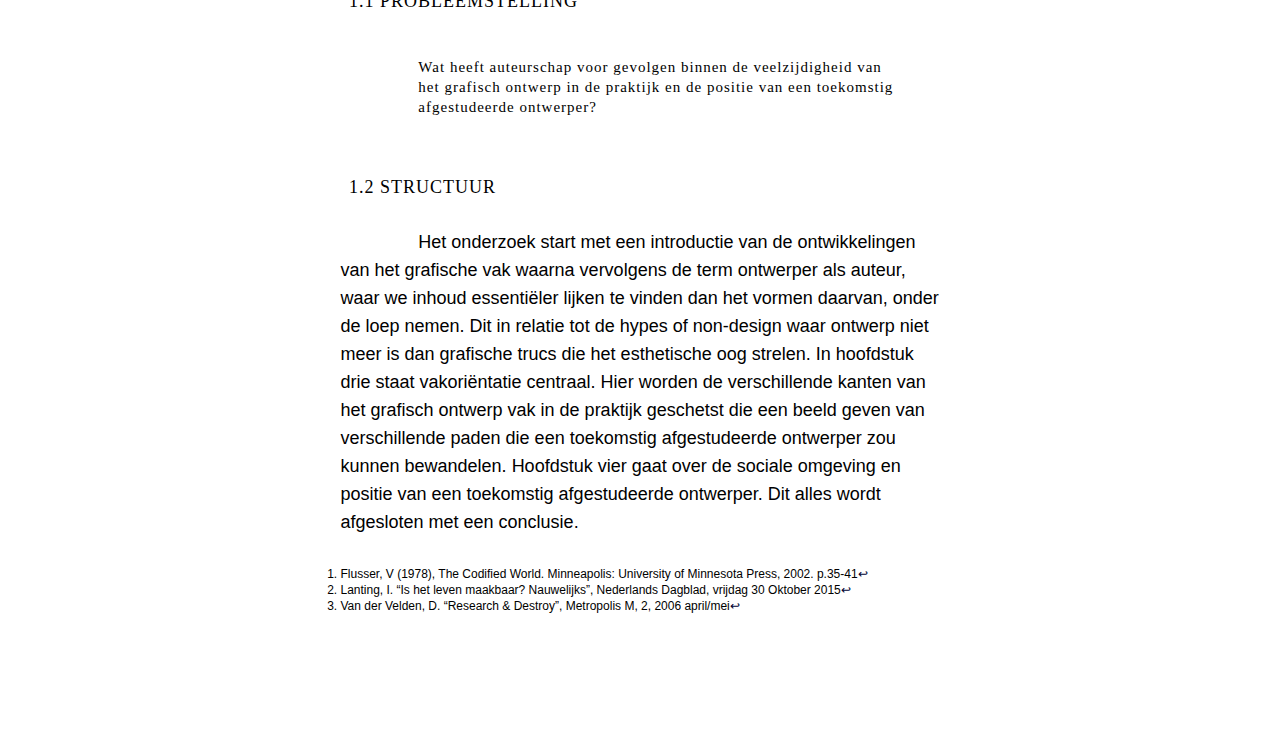
==== commit 4b6d030a: "bbbbbb" ====
--- a/Inleiding.html
+++ b/Inleiding.html
@@ -38,7 +38,7 @@
       <img class= "nav-close" src="https://kabk.github.io/govt-theses-16-naomi-naus-/images/hamburger_close.png" alti="Closed Navigation"></label>
       <ul class="nav">
         <a href="https://kabk.github.io/govt-theses-16-naomi-naus-/" >Abstract</a><br><br>
-        <a href="#https://kabk.github.io/govt-theses-16-naomi-naus-/Inleiding.html" >Inleiding</a><br><br>
+        <a href="https://kabk.github.io/govt-theses-16-naomi-naus-/Inleiding.html" >Inleiding</a><br><br>
         <a href="https://kabk.github.io/govt-theses-16-naomi-naus-/vak-ontwikkeling.html" >Vak Ontwikkeling</a><br><br>
         <a href="#https://kabk.github.io/govt-theses-16-naomi-naus-/vak-ontwikkeling.html" name="m3">- Ontwerper als auteur</a><br><br>
         <a href="#https://kabk.github.io/govt-theses-16-naomi-naus-/vak-ontwikkeling.html" name="m4">- Content over form</a><br><br>
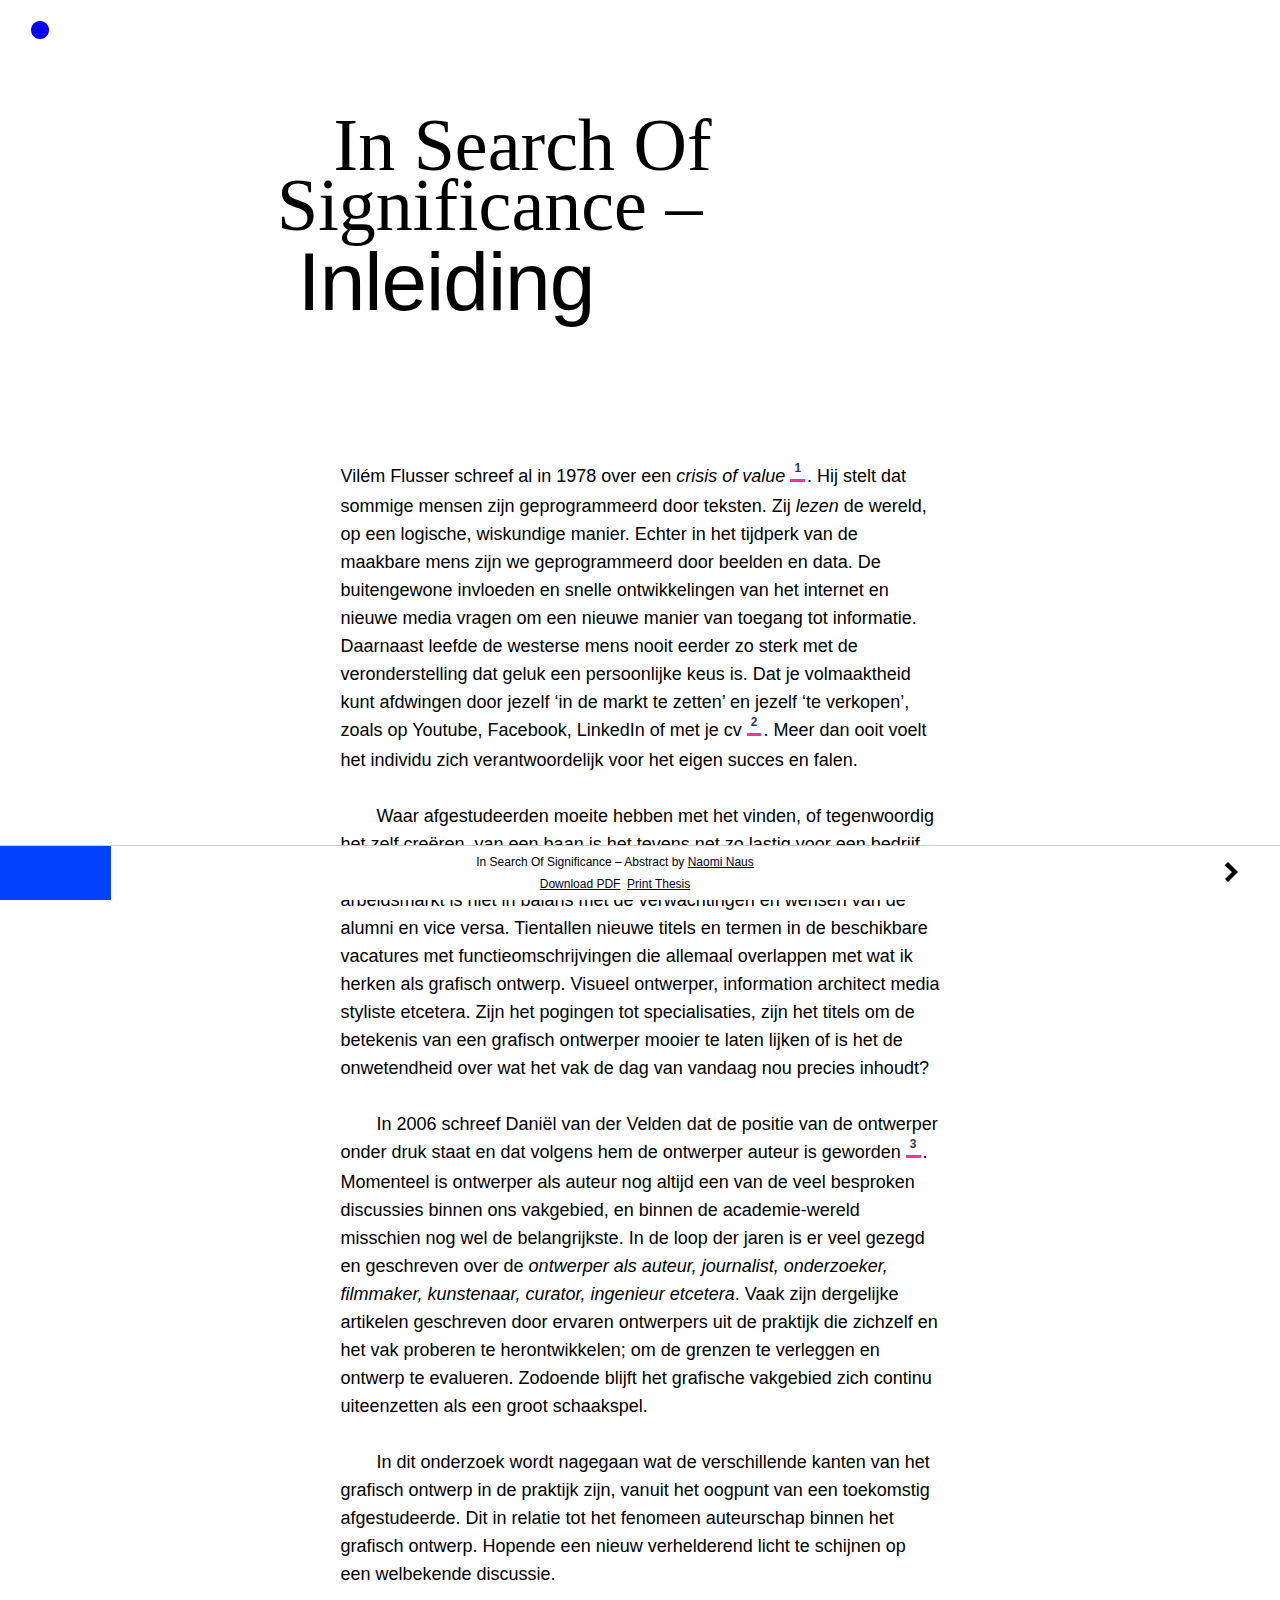
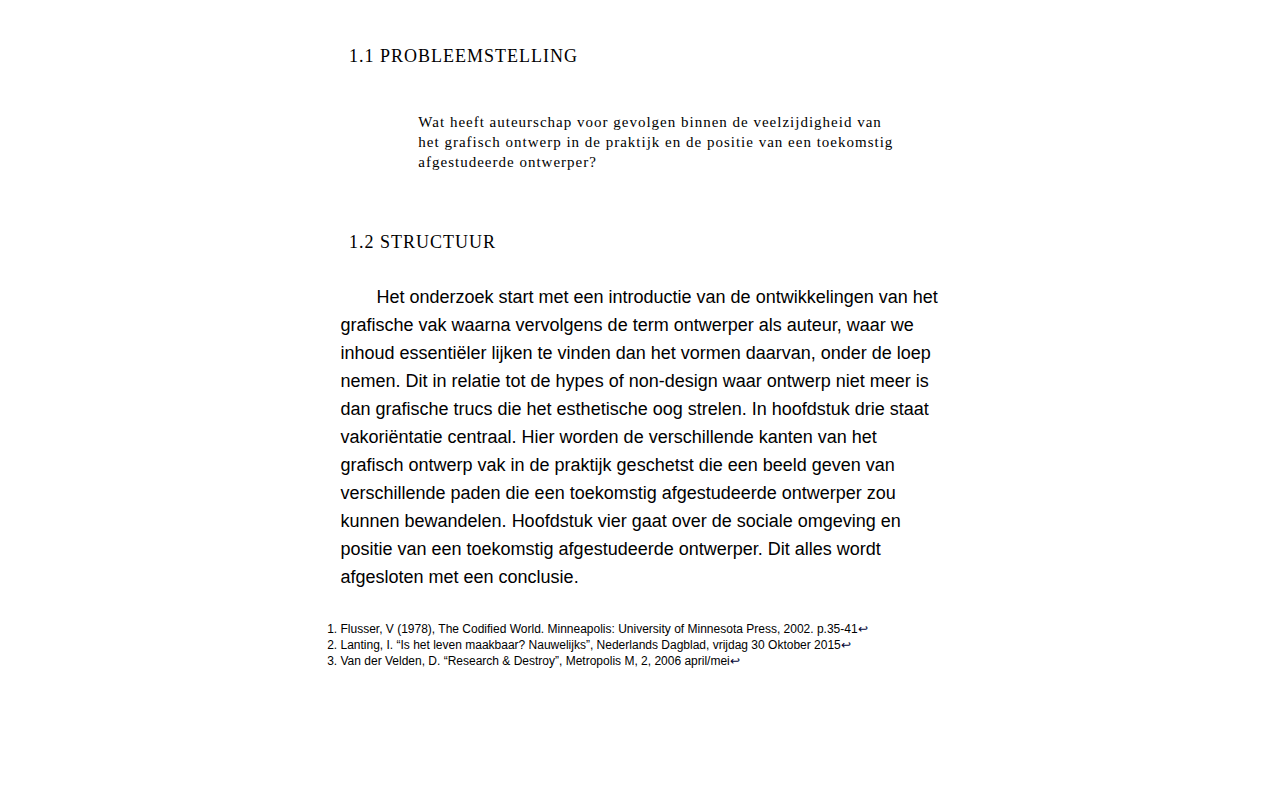
==== commit 9ca05056: "wwww" ====
--- a/Inleiding.html
+++ b/Inleiding.html
@@ -57,7 +57,6 @@
  <div class="article-wrapper"> 
   <br>
     <section class="article-heading">
-      <img class="gif" src="https://kabk.github.io/govt-theses-16-naomi-naus-/images/doodle.gif" alt="Infinity" >
 <br><br>
       <h1 class="article-author">In Search Of Significance –</h1>
       <h2 class="article-title">Inleiding</h2>
--- a/main.css
+++ b/main.css
@@ -9,6 +9,7 @@
     font-size: 100%;
     vertical-align: baseline;
 }
+
 body {
     -webkit-box-sizing: border-box;
     -moz-box-sizing: border-box;
@@ -91,11 +92,11 @@
     appearance: none;
     border: none;
     background-color: transparent;
-    color: #ffd201;
+    color: #0042ff;
 }
 
 progress::-webkit-progress-bar{background-color:transparent}
-progress::-webkit-progress-value{background-color:#ffd201}
+progress::-webkit-progress-value{background-color:#0042ff}
 progress::-moz-progress-bar{background-color:transparent}
 }
 
@@ -151,7 +152,7 @@
     -webkit-font-smoothing: antialiased;
     line-height: 28px;
     margin: 0 auto 100px auto;
-    text-indent: 13%;
+    text-indent: 6%;
 }
 
 .article-body sup {
@@ -188,10 +189,10 @@
 }
 
 .article-author {
-    font: 54px "Times New Roman",serif;
+    font: 74px "Times New Roman",serif;
     margin: 0;
     line-height: 60px;
-    text-indent: 0%;
+    text-indent: 7%;
     position: relative;
 }
 
@@ -199,8 +200,8 @@
     display: inline-block;
     padding: 0;
     letter-spacing: -1px;
-    text-indent: 45%;
-    font: 62px Helvetica,Arial,sans-serif;
+    text-indent: 7%;
+    font: 82px Helvetica,Arial,sans-serif;
 }
 
 .article-subtitle {
@@ -275,7 +276,8 @@
     display: none;
 }
 
-a .footnote-ref {
+a .footnote-ref{
+    line-height: 2px;
 }
 
 .article-summary.article-loaded {
@@ -316,7 +318,7 @@
 .menu {
     font-family: 'Helvetica', sans-serif;
     position: fixed;
-    top: 50px;
+    top: 20px;
     left: 15px;
     text-align: left;
     width: 180px;
@@ -339,7 +341,7 @@
     font-size: 10px;
     line-height: 10pt;
     letter-spacing: 0.04em;
-    padding-left: 15px;
+    padding-left: 25px;
     display: none;
 }
 
@@ -347,6 +349,7 @@
     position: absolute;
     top: -10em;
 }
+
 
 .nav-check:checked ~ .nav {
     display: block;
@@ -365,15 +368,15 @@
 }
 
 .nav-close {
-    display: block;
-}
-
-.nav-check:checked ~ .nav-label .nav-close {
-    display: block;
+    display: none;
 }
 
 .nav-check:checked ~ .nav-label .nav-open {
     display: none;
+}
+
+.nav-check:checked ~ .nav-label .nav-close {
+    display: block;
 }
 
 .article-heading .gif{
